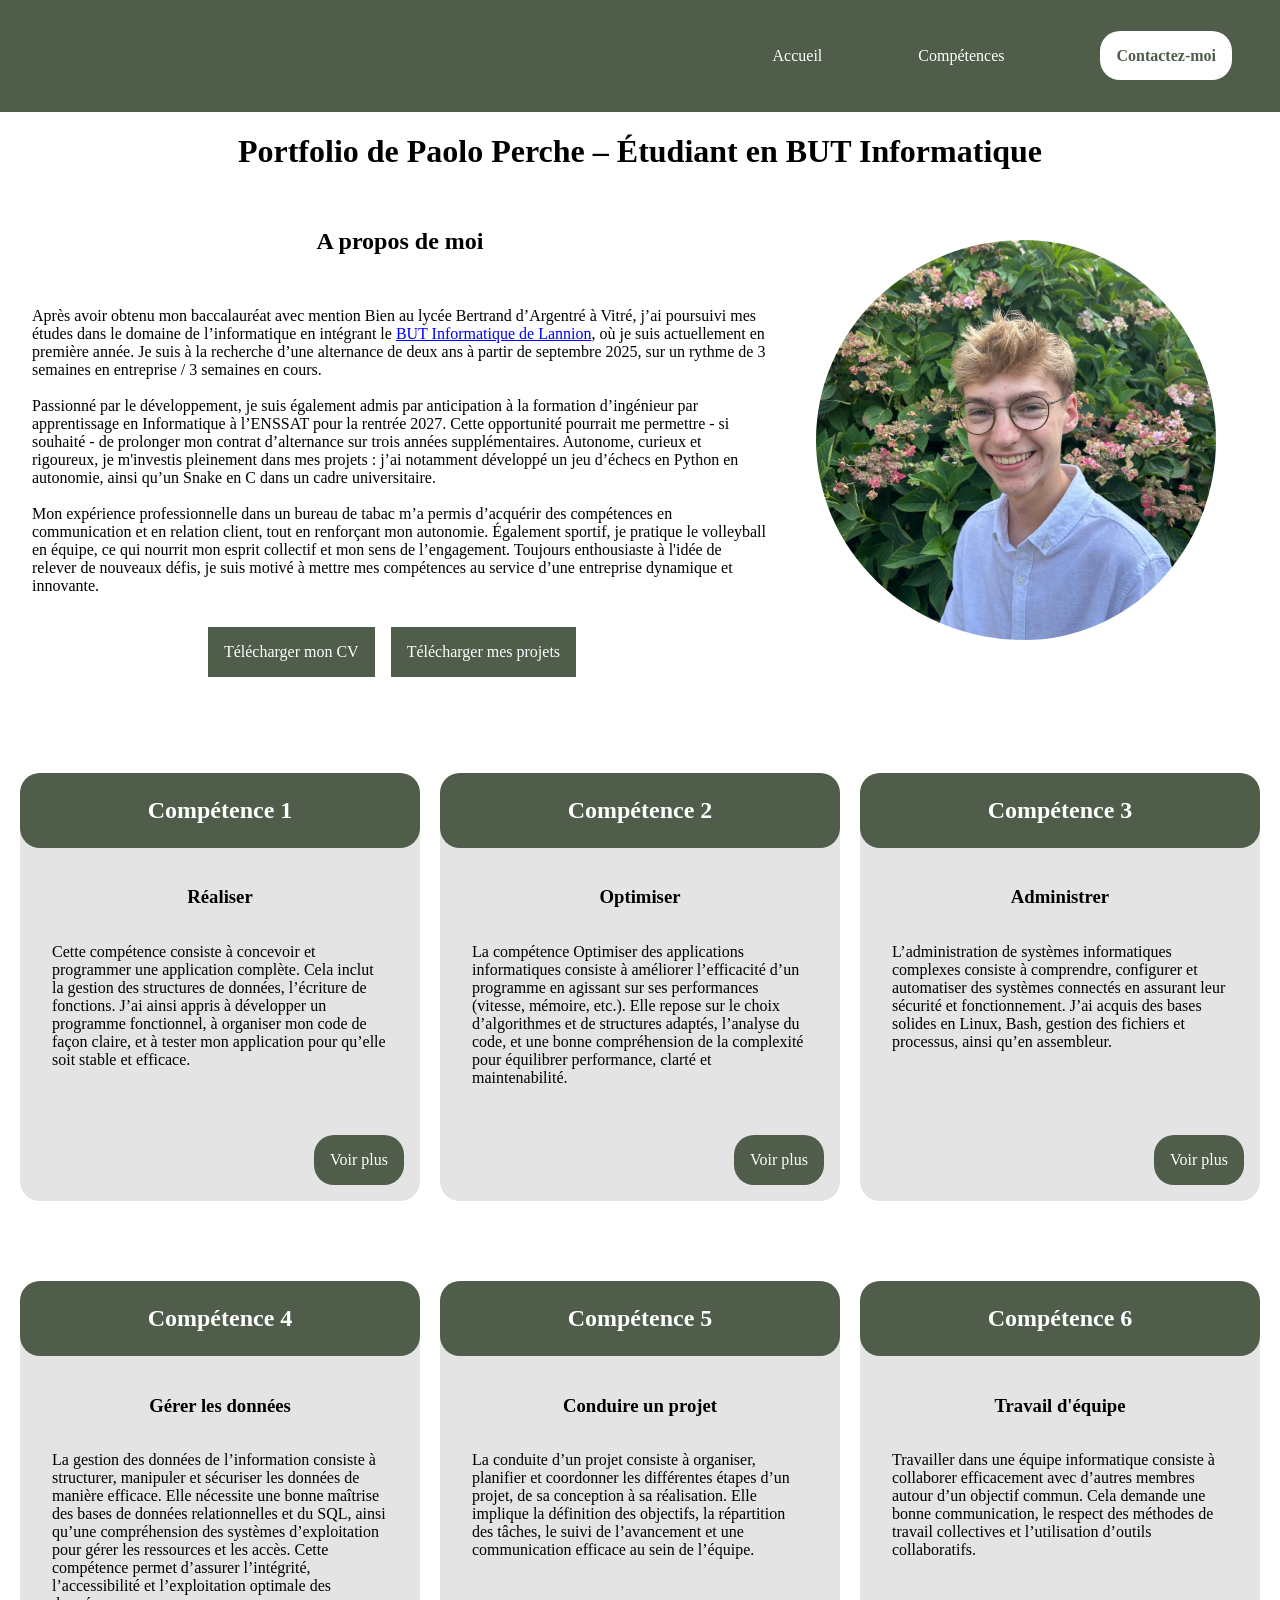
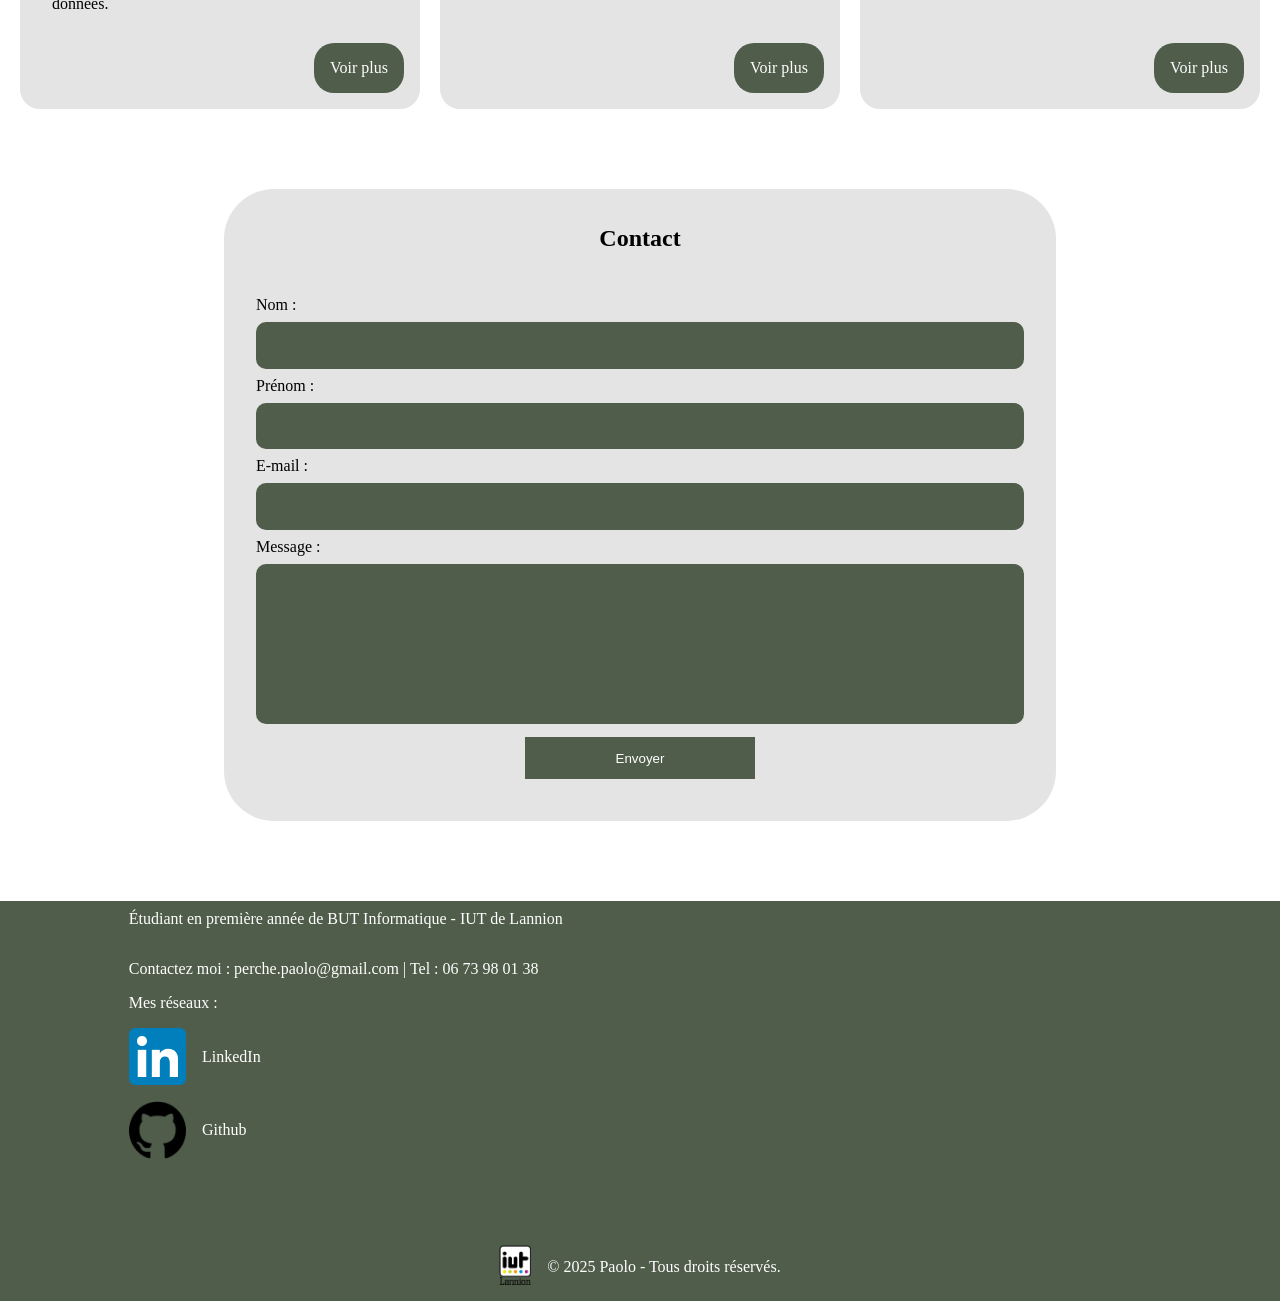
==== index.html @ 5beabc2f "Update index.html" ====
<!DOCTYPE html>
<html xmlns="http://www.w3.org/1999/xhtml" xml:lang="fr" lang="fr">
<head>
    <meta charset="UTF-8">
    <title>Page Accueil</title>

    <link rel="stylesheet" href="style.css">
</head>

<body>

    <header>
        <nav>
            <ul>
                <a href="index.html">
                    <li> Accueil </li>
                </a>

                <a href="#competence">
                    <li> Compétences </li>
                </a>

                <a href="#contact" class="contact">
                    <li> <span> Contactez-moi </span> </li>
                </a>

            </ul>
        </nav>
    </header>

    <main class = "Accueil">

        <h1> Portfolio de Paolo Perche – Étudiant en BUT Informatique </h1>

        <article>

            <div>

                <h2> A propos de moi </h2>

                <p>
                    Après avoir obtenu mon baccalauréat avec mention Bien au lycée Bertrand d’Argentré à Vitré, j’ai poursuivi mes études dans le domaine de l’informatique en intégrant le <a href="annexe-2-licence-professionnelle-bachelor-universitaire-de-technologie-informatique-29016.pdf" download>BUT Informatique de Lannion</a>, où je suis actuellement en première année. Je suis à la recherche d’une alternance de deux ans à partir de septembre 2025, sur un rythme de 3 semaines en entreprise / 3 semaines en cours.
                    <br>
                    <br> 
                    Passionné par le développement, je suis également admis par anticipation à la formation d’ingénieur par apprentissage en Informatique à l’ENSSAT pour la rentrée 2027. Cette opportunité pourrait me permettre - si souhaité - de prolonger mon contrat d’alternance sur trois années supplémentaires.
                    Autonome, curieux et rigoureux, je m'investis pleinement dans mes projets : j’ai notamment développé un jeu d’échecs en Python en autonomie, ainsi qu’un Snake en C dans un cadre universitaire. 
                    <br>
                    <br>
                    Mon expérience professionnelle dans un bureau de tabac m’a permis d’acquérir des compétences en communication et en relation client, tout en renforçant mon autonomie. Également sportif, je pratique le volleyball en équipe, ce qui nourrit mon esprit collectif et mon sens de l’engagement.
                    Toujours enthousiaste à l'idée de relever de nouveaux défis, je suis motivé à mettre mes compétences au service d’une entreprise dynamique et innovante.
                </p>

                <div>
                    <a href="CV_PERCHE_Paolo_alt_2025_2027.pdf" download>Télécharger mon CV</a>
                    <a href="projets.zip">Télécharger mes projets</a>
                </div>

            </div>

            <div>
                
                <img src="images/présentation de moi/photo_moi.jpg" alt="photo de moi" title="photo de moi">

            </div>

        </article>

        <section id="competence">

            <article>

                <h2>Compétence 1</h2>

                <h3>Réaliser</h3>

                <p>
                    Cette compétence consiste à concevoir et programmer une application complète. Cela inclut la gestion des structures de données, l’écriture de fonctions.

                    J’ai ainsi appris à développer un programme fonctionnel, à organiser mon code de façon claire, et à tester mon application pour qu’elle soit stable et efficace.
                </p>
                
                <a href="competence1.html">Voir plus</a>

            </article>

            <article>

                <h2>Compétence 2</h2>

                <h3>Optimiser</h3>

                <p>
                    La compétence Optimiser des applications informatiques consiste à améliorer l’efficacité d’un programme en agissant sur ses performances (vitesse, mémoire, etc.). Elle repose sur le choix d’algorithmes et de structures adaptés, l’analyse du code, et une bonne compréhension de la complexité pour équilibrer performance, clarté et maintenabilité.                
                </p>
                <a href="competence2.html">Voir plus</a>

            </article>

            <article>

                <h2>Compétence 3</h2>

                <h3>Administrer </h3>

                <p>
                    L’administration de systèmes informatiques complexes consiste à comprendre, configurer et automatiser des systèmes connectés en assurant leur sécurité et fonctionnement.
                    J’ai acquis des bases solides en Linux, Bash, gestion des fichiers et processus, ainsi qu’en assembleur.
                </p>
                
                <a href="competence3.html">Voir plus</a>

            </article>

            
            <article>

                <h2>Compétence 4</h2>

                <h3>Gérer les données</h3>

                <p>
                    La gestion des données de l’information consiste à structurer, manipuler et sécuriser les données de manière efficace. Elle nécessite une bonne maîtrise des bases de données relationnelles et du SQL, ainsi qu’une compréhension des systèmes d’exploitation pour gérer les ressources et les accès. Cette compétence permet d’assurer l’intégrité, l’accessibilité et l’exploitation optimale des données.                
                </p>
                
                <a href="competence4.html">Voir plus</a>

            </article>

            
            <article>

                <h2>Compétence 5</h2>

                <h3>Conduire un projet</h3>

                <p>
                    La conduite d’un projet consiste à organiser, planifier et coordonner les différentes étapes d’un projet, de sa conception à sa réalisation. Elle implique la définition des objectifs, la répartition des tâches, le suivi de l’avancement et une communication efficace au sein de l’équipe.
                </p>
                
                <a href="competence5.html">Voir plus</a>

            </article>

            
            <article>

                <h2>Compétence 6</h2>

                <h3>Travail d'équipe</h3>

                <p>
                    Travailler dans une équipe informatique consiste à collaborer efficacement avec d’autres membres autour d’un objectif commun. Cela demande une bonne communication, le respect des méthodes de travail collectives et l’utilisation d’outils collaboratifs.
                </p>
                
                <a href="competence6.html">Voir plus</a>

            </article>

        </section>

        <article id="contact">

            <h2> Contact </h2>

            <form action="https://formsubmit.co/perche.paolo@gmail.com" id="formulaire-contact" method="post">
                <p>Nom :</p>
                <input type="text" name="nom" required>

                <p>Prénom :</p>
                <input type="text" name="prenom" required>

                <p>E-mail :</p>
                <input type="email" name="email" required>

                <p>Message :</p>
                <textarea class="champ_message" name="message" required></textarea>

                <button type="submit">Envoyer</button>

                <div id="form-message" style="margin-top: 10px;"></div>
            </form>

        </article>

    </main>

    <footer>
        <div>
            <div>
                <p>Étudiant en première année de BUT Informatique - IUT de Lannion</p>
                <p>Contactez moi : <a href="mailto:perche.paolo@gmail.com">perche.paolo@gmail.com</a> | Tel : <a href="tel:+33673980138">06 73 98 01 38</a></p>
                    Mes réseaux :
                    <a href="https://www.linkedin.com/in/paolo-perche-236631349/" target="_blank">
                        <div>
                            <img src="images/footer/Linkedin.png" alt="images_linkedin" title="images_linkedin">
                            <p>LinkedIn</p>
                        </div>
                    </a>
                    <a href="https://github.com/pperche" target="_blank">
                        <div>
                            <img src="images/footer/github.png" alt="images_github" title="images_github">
                            <p>Github</p>
                        </div>
                    </a>
            </div>
            <iframe src="https://www.google.com/maps/embed?pb=!1m18!1m12!1m3!1d2630.234576426083!2d-3.454392288443946!3d48.758316507624826!2m3!1f0!2f0!3f0!3m2!1i1024!2i768!4f13.1!3m3!1m2!1s0x48122c034b5275af%3A0x355e62516b08c22f!2sIUT%20de%20Lannion%20-%20Universit%C3%A9%20de%20Rennes!5e0!3m2!1sfr!2sfr!4v1748291961320!5m2!1sfr!2sfr" width="450" height="300" style="border:0;" allowfullscreen="" loading="lazy" referrerpolicy="no-referrer-when-downgrade"></iframe>
        </div>
        <div>
            <a href="https://iut-lannion.univ-rennes.fr"><img src="images/footer/iutlannion.png" alt="logoiut" title="logoiut"></a><p>&copy; 2025 Paolo - Tous droits réservés.</p>
        </div>
    </footer>

</body>

<script>
document.getElementById('formulaire-contact').addEventListener('submit', function(event) {
    event.preventDefault(); // Empêche le rechargement de la page

    const form = event.target;
    const data = new FormData(form);

    fetch('https://formsubmit.co/ajax/perche.paolo@gmail.com', {
        method: 'POST',
        body: data,
        headers: {
            'Accept': 'application/json'
        }
    })
    .then(response => response.json())
    .then(data => {
        if (data.success === "true") {
            form.style.display = 'none';  // Cache le formulaire
            document.getElementById('message-confirmation').style.display = 'block'; // Affiche le message
        } else {
            alert("Une erreur est survenue lors de l'envoi, veuillez réessayer.");
        }
    })
    .catch(error => {
        alert("Erreur réseau, veuillez réessayer plus tard.");
    });
});
</script>

</html>
---- style.css ----
html {
    scroll-behavior:smooth;
}

body{
    margin: 0;
}

h1{
    text-align: center;
}

h2{
    text-align: center;
}

h3{
    text-align: center;
}

header{
    background-color: #4F5D4A;
    position: sticky;
    top: 0;
    display: flex;
    justify-content: end;   
}

header ul{
    list-style: none;
    display: flex;
    justify-content: space-evenly;
    align-items: center;
    height: 7em;
    padding: 0;
    margin: 0;
}

header ul li{
    padding: 3em;
}

header ul li span{
    background-color: white;
    padding: 1em;
    border-radius: 20px;
}

.contact{
    color: #4F5D4A;
    font-weight: bold;
}

header a{
    color: white;
    text-decoration: none;
}

footer{
    margin: 0;
    background-color: #4F5D4A;
    height: 25em;
    color: white;
    text-decoration: none;
    display: flex;
    flex-direction: column;
    justify-content: center;
    align-items: center;
}

footer > div{
    display: flex;
}

footer > div > div {
    display: flex;
    flex-direction: column;
}

footer > div > div div{
    display: flex;
    flex-direction: row;
    align-items: center;
    padding-top: 1em;
}

footer a{
    color: white;
    text-decoration: none;
    
}

footer img{
    width: 10%;
    padding-right: 1em;
    ;
}

footer p {
    margin: 0;
    margin-bottom: 1em;
}

footer p:last-of-type{
    padding-top: 1em;
} 

footer > div:last-of-type {
    display: flex;
    align-items: center;
    margin-top: 2em;
}

footer > div:last-of-type a {
    width: 2em; 
    height: auto;
}


footer > div:last-of-type img {
    width: 100%; 
    height: auto;
}

footer > div:last-of-type p {
    padding-left: 1em;
}

.Accueil a:hover{
    background-color: #677961;
}

.Accueil > article:first-of-type{
    display: flex;
    justify-content: center;
    align-items: center;
    padding: 1em;
}

.Accueil > article:first-of-type div:first-of-type {
    display: flex;
    flex-direction: column;
    justify-content: center;
}


.Accueil > article:first-of-type div:first-of-type div{
    display: flex;
    flex-direction: row;
}

.Accueil > article:first-of-type div:first-of-type p{
    padding: 1em;
}


.Accueil > article:first-of-type div:first-of-type a{
    background-color: #4F5D4A;
    padding: 1em;
    margin-right:1em ;
    color: white;
    text-decoration: none;

}


.Accueil > article:first-of-type div:first-of-type a:hover{

    background-color: #677961;

}

.Accueil > article:first-of-type div:last-of-type img{
    border-radius: 100%;
    padding-right: 3em;
    width: 25em;
    height: 25em;
    object-fit: cover;
    padding-left: 2em;
}

.Accueil section {
    padding-top: 5em;
    display: flex;
    flex-direction: row;
    justify-content: space-evenly;    
    flex-wrap: wrap;
}

.Accueil section article {
    padding-top: 0 ;
    background-color: #E4E4E4;
    display: flex;
    flex-direction: column;
    border-radius: 20px;
    width: 25em;
    height: auto;
    margin-bottom: 5em;
}


.Accueil section article h2,
.Accueil section article a
{
    background-color: #4F5D4A;
    color: white;
    padding: 1em;
    border-radius: 20px;
    text-decoration: none;
}


.Accueil section article h2{
    width: 88%;
    margin-top: 0;
}


.Accueil section article a{
    border-radius: 20px;
    align-self: flex-end;
    margin: 1em;
}


.Accueil section article p{
    padding: 0 2em;
    height: 10em;
}   

.Accueil > article:nth-of-type(2){
    display: flex;
    flex-direction: column;
    padding : 1em;
    background-color: #E4E4E4;
    border-radius: 50px;
    width: 50em;
    margin: auto;
    margin-bottom: 5em;
}

.Accueil > article:nth-of-type(2) form {
    display: flex;
    flex-direction: column;
    width: auto;
    padding: 1em;
} 

.Accueil > article:nth-of-type(2) form p {
    margin:0.5em 0;
} 

.Accueil > article:nth-of-type(2) button {
    background-color: #4F5D4A;
    color: white;
    margin: auto;
    margin-top: 1em;
    border: 0;
    padding: 1em;
    width: 30%;
}

.champ_message{
    height: 10em;
}

.Accueil > article:nth-of-type(2) textarea,
.Accueil > article:nth-of-type(2) input {
    padding: 1em;
    background-color: #4F5D4A;
    border: 0;
    border-radius:10px ;
    color: white;
    line-height: 1.5;
    vertical-align: top;
    white-space: pre-wrap;
    overflow-wrap: break-word;
    resize: none;
}

.Accueil button:hover{
    background-color: #677961;
}

.Accueil > article:first-of-type div:first-of-type p a{
    background-color: white;
    padding: 0;
    margin-right:0 ;
    color: blue;
    text-decoration:underline;
}

.Accueil > article:first-of-type div:first-of-type p a:hover{
    background-color: white;
}

/********************************************************************************************************************************************** 
Compétence 1
***********************************************************************************************************************************************/

.competence a:hover{
    background-color: #677961;
}

.competence > article:first-of-type{
    display: flex;
    justify-content: center;
    align-items: center;
    padding: 1em;
}

.competence > article:first-of-type div:first-of-type {
    display: flex;
    flex-direction: column;
    justify-content: center;
    align-items: center;
}

.competence > article:first-of-type div:first-of-type div{
    display: flex;
    flex-direction: row;
}

.competence > article:first-of-type div:first-of-type p{
    padding: 1em;
}


.competence > article:first-of-type div:first-of-type a{
    background-color: #4F5D4A;
    padding: 1em;
    margin-right:1em ;
    color: white;
    text-decoration: none;
    width: 10em;
    text-align: center;

}

.competence > article:first-of-type div:first-of-type a:hover{

    background-color: #677961;

}

.competence > article:first-of-type div:last-of-type img{
    border-radius: 100%;
    padding-right: 3em;
    width: 25em;
    height: 25em;
    object-fit: cover;
    padding-left: 2em;
}

.competence > article:nth-of-type(2){
    display: flex;
    justify-content: center;
    align-items: center;
    padding: 1em;
    flex-direction: column;
}

.competence > article:nth-of-type(2) div {
    display: flex;
    flex-direction: row-reverse;
    justify-content: center;
    align-items: center;
}

.competence > article div:first-of-type p{
    padding: 2em;
}

.competence > article div:last-of-type img{
    width: 35em;
    object-fit: cover;
    margin-left: 1em;
}

.competence > article:nth-of-type(3) div{
    display: flex;
    flex-direction: row;
    justify-content: center;
    align-items: center;
}

.competence > article:nth-of-type(3) div:last-of-type img{
    width: 25em;
    height: 25em;
    object-fit: cover;
    margin-right: 2em ;
}

.competence section {
    padding-top: 5em;
    display: flex;
    flex-direction: row;
    justify-content: space-evenly;    
    flex-wrap: wrap;
}

.competence section article {
    padding-top: 0 ;
    background-color: #E4E4E4;
    display: flex;
    flex-direction: column;
    align-items: center;
    border-radius: 20px;
    width: 25em;
    height: auto;
    margin-bottom: 5em;
}


.competence section article h2{
    background-color: #4F5D4A;
    color: white;
    padding: 1em;
    border-radius: 20px;
    text-decoration: none;
}


.competence section article h2{
    width: 88%;
    margin-top: 0;
}

.competence section article img{
    width: 15em;
    height: 15em;
    object-fit: contain;
    margin: 1em;
}

#tableau{
    object-fit: contain;
}
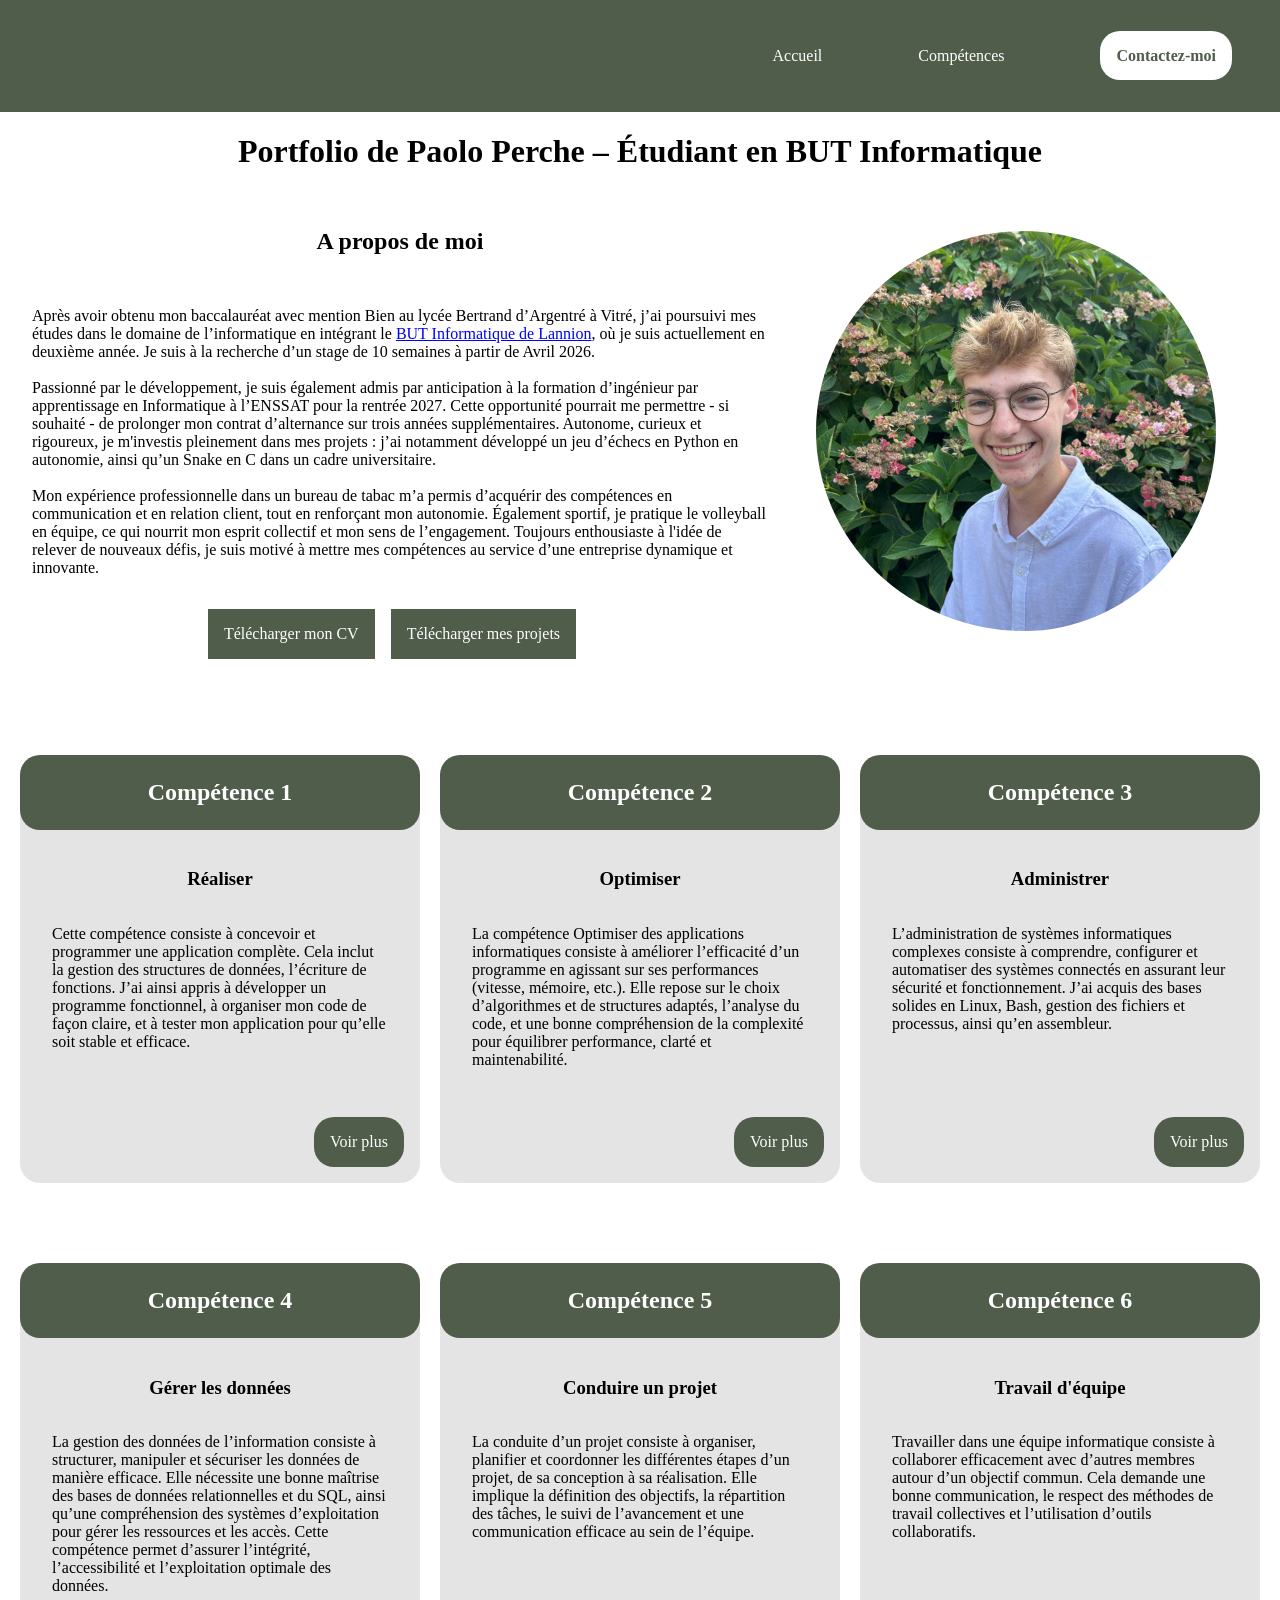
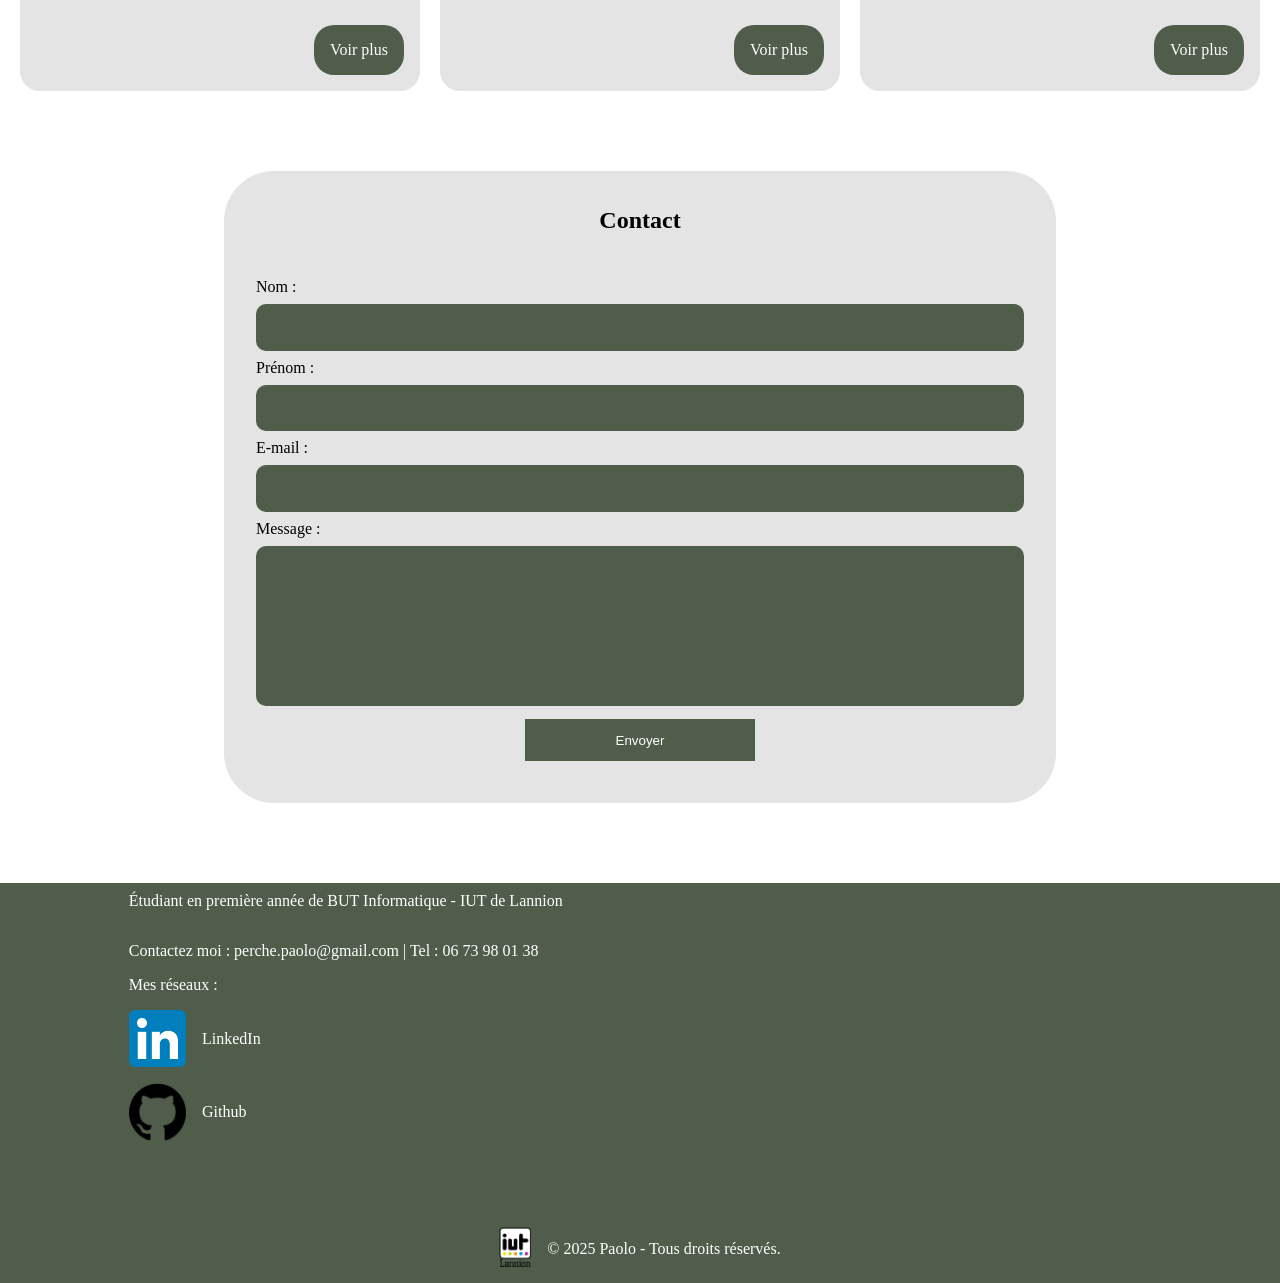
==== commit bcbf4c91: "modification deuxieme année" ====
--- a/index.html
+++ b/index.html
@@ -2,7 +2,7 @@
 <html xmlns="http://www.w3.org/1999/xhtml" xml:lang="fr" lang="fr">
 <head>
     <meta charset="UTF-8">
-    <title>Page Accueil</title>
+    <title>Portfolio de Paolo Perche</title>
 
     <link rel="stylesheet" href="style.css">
 </head>
@@ -39,7 +39,7 @@
                 <h2> A propos de moi </h2>
 
                 <p>
-                    Après avoir obtenu mon baccalauréat avec mention Bien au lycée Bertrand d’Argentré à Vitré, j’ai poursuivi mes études dans le domaine de l’informatique en intégrant le <a href="annexe-2-licence-professionnelle-bachelor-universitaire-de-technologie-informatique-29016.pdf" download>BUT Informatique de Lannion</a>, où je suis actuellement en première année. Je suis à la recherche d’une alternance de deux ans à partir de septembre 2025, sur un rythme de 3 semaines en entreprise / 3 semaines en cours.
+                    Après avoir obtenu mon baccalauréat avec mention Bien au lycée Bertrand d’Argentré à Vitré, j’ai poursuivi mes études dans le domaine de l’informatique en intégrant le <a href="annexe-2-licence-professionnelle-bachelor-universitaire-de-technologie-informatique-29016.pdf" download>BUT Informatique de Lannion</a>, où je suis actuellement en deuxième année. Je suis à la recherche d’un stage de 10 semaines à partir de Avril 2026.
                     <br>
                     <br> 
                     Passionné par le développement, je suis également admis par anticipation à la formation d’ingénieur par apprentissage en Informatique à l’ENSSAT pour la rentrée 2027. Cette opportunité pourrait me permettre - si souhaité - de prolonger mon contrat d’alternance sur trois années supplémentaires.
@@ -51,7 +51,7 @@
                 </p>
 
                 <div>
-                    <a href="CV_PERCHE_Paolo_alt_2025_2027.pdf" download>Télécharger mon CV</a>
+                    <a href="CV_PERCHE_Paolo_stage_2025.pdf" download>Télécharger mon CV</a>
                     <a href="projets.zip">Télécharger mes projets</a>
                 </div>
 
@@ -178,6 +178,10 @@
                 <button type="submit">Envoyer</button>
 
                 <div id="form-message" style="margin-top: 10px;"></div>
+
+                <input type="hidden" name="_captcha" value="false">
+
+                <input type="hidden" name="_next" value="https://pperche.github.io/index.html">
             </form>
 
         </article>
@@ -212,33 +216,4 @@
 
 </body>
 
-<script>
-document.getElementById('formulaire-contact').addEventListener('submit', function(event) {
-    event.preventDefault(); // Empêche le rechargement de la page
-
-    const form = event.target;
-    const data = new FormData(form);
-
-    fetch('https://formsubmit.co/ajax/perche.paolo@gmail.com', {
-        method: 'POST',
-        body: data,
-        headers: {
-            'Accept': 'application/json'
-        }
-    })
-    .then(response => response.json())
-    .then(data => {
-        if (data.success === "true") {
-            form.style.display = 'none';  // Cache le formulaire
-            document.getElementById('message-confirmation').style.display = 'block'; // Affiche le message
-        } else {
-            alert("Une erreur est survenue lors de l'envoi, veuillez réessayer.");
-        }
-    })
-    .catch(error => {
-        alert("Erreur réseau, veuillez réessayer plus tard.");
-    });
-});
-</script>
-
 </html>
--- a/style.css
+++ b/style.css
@@ -295,8 +295,54 @@
 }
 
 /********************************************************************************************************************************************** 
-Compétence 1
+Compétence 
 ***********************************************************************************************************************************************/
+
+/* Styles des ronds */
+.circle {
+  width: 3em;
+  height: 3em;
+  background-color: #677961;
+  border-radius: 50%;
+  position: fixed;
+  top: 50%;
+  transform: translateY(-50%);
+  cursor: pointer;
+}
+
+/* Rond gauche */
+.arrow-left {
+  left: 1em; /* collé au bord gauche avec un peu de marge */
+}
+
+/* Rond droit */
+.arrow-right {
+  right: 1em; /* collé au bord droit avec un peu de marge */
+}
+
+/* Flèche gauche */
+.arrow-left::before {
+  content: '';
+  position: absolute;
+  top: 50%;
+  left: 55%;
+  transform: translate(-50%, -50%) rotate(135deg);
+  border: solid white;
+  border-width: 0 0.2em 0.2em 0;
+  padding: 0.4em;
+}
+
+/* Flèche droite */
+.arrow-right::before {
+  content: '';
+  position: absolute;
+  top: 50%;
+  left: 45%;
+  transform: translate(-50%, -50%) rotate(-45deg);
+  border: solid white;
+  border-width: 0 0.2em 0.2em 0;
+  padding: 0.4em;
+}
 
 .competence a:hover{
     background-color: #677961;
